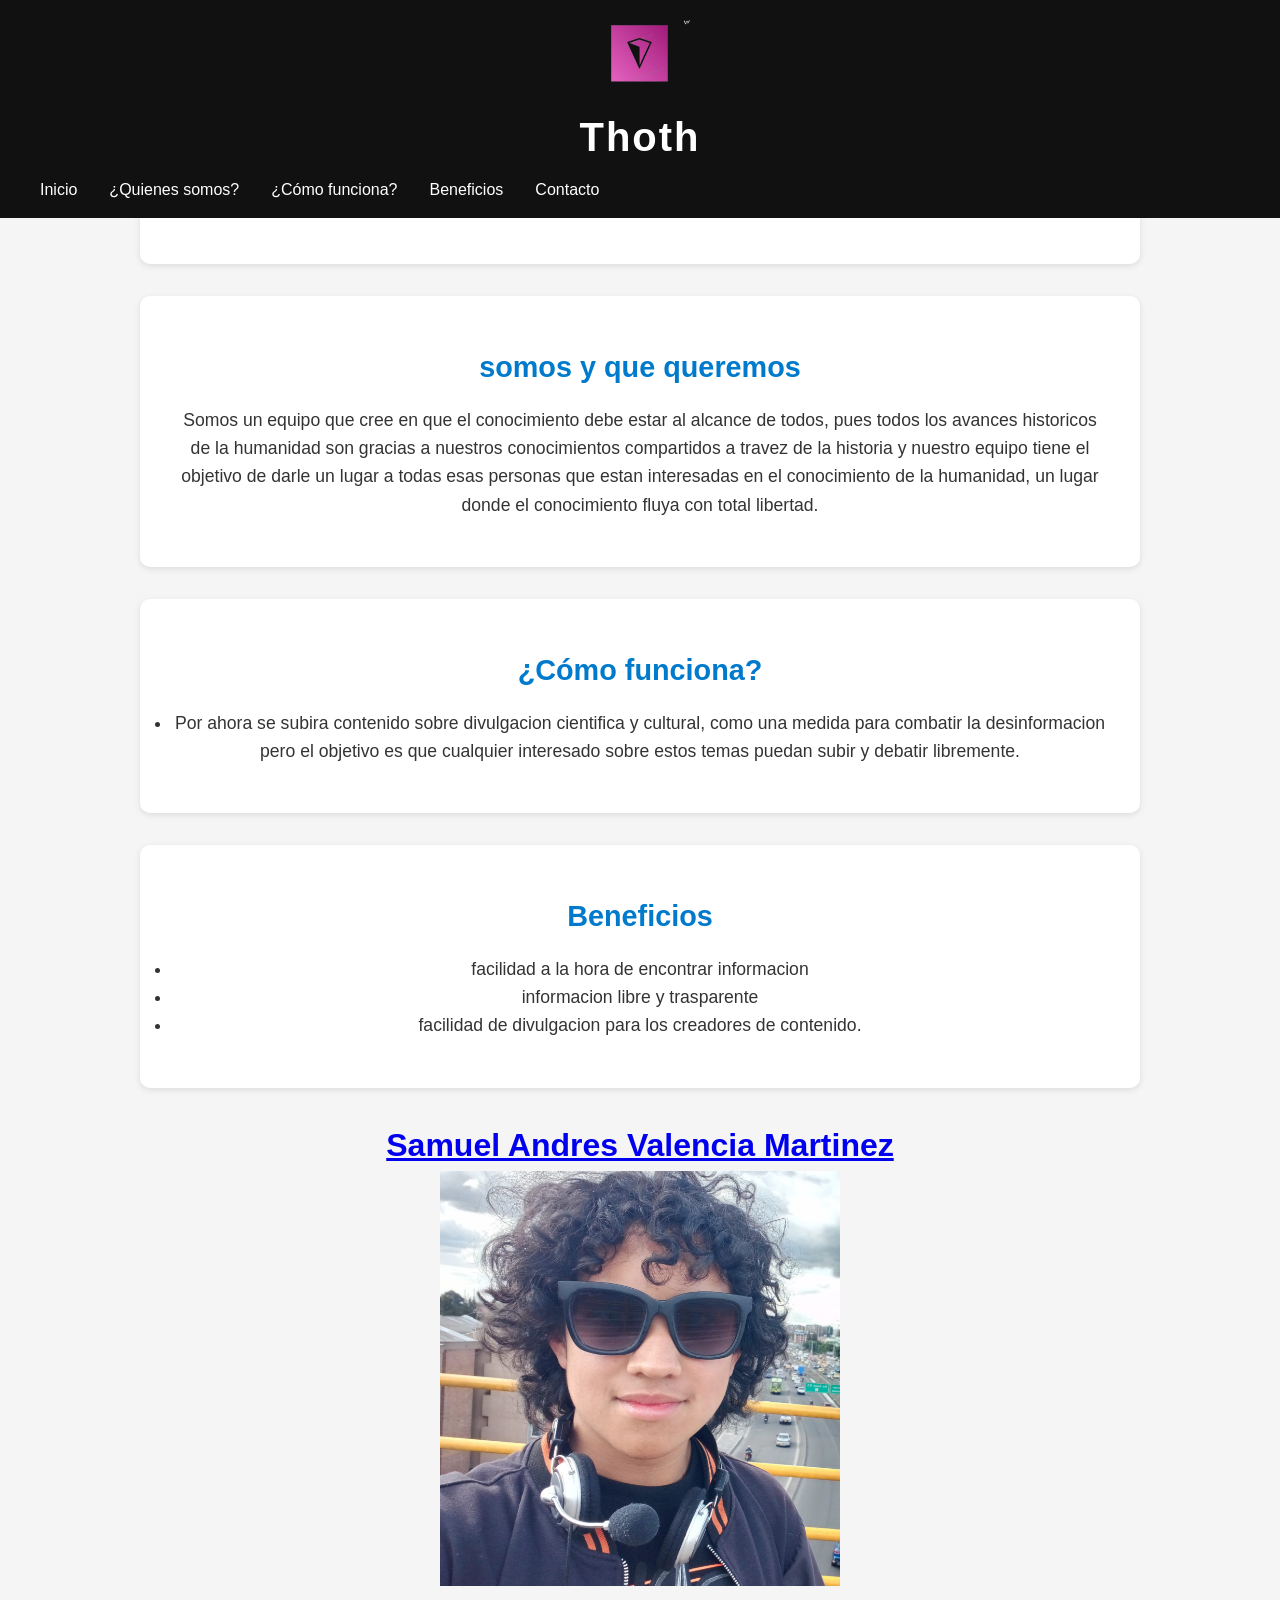
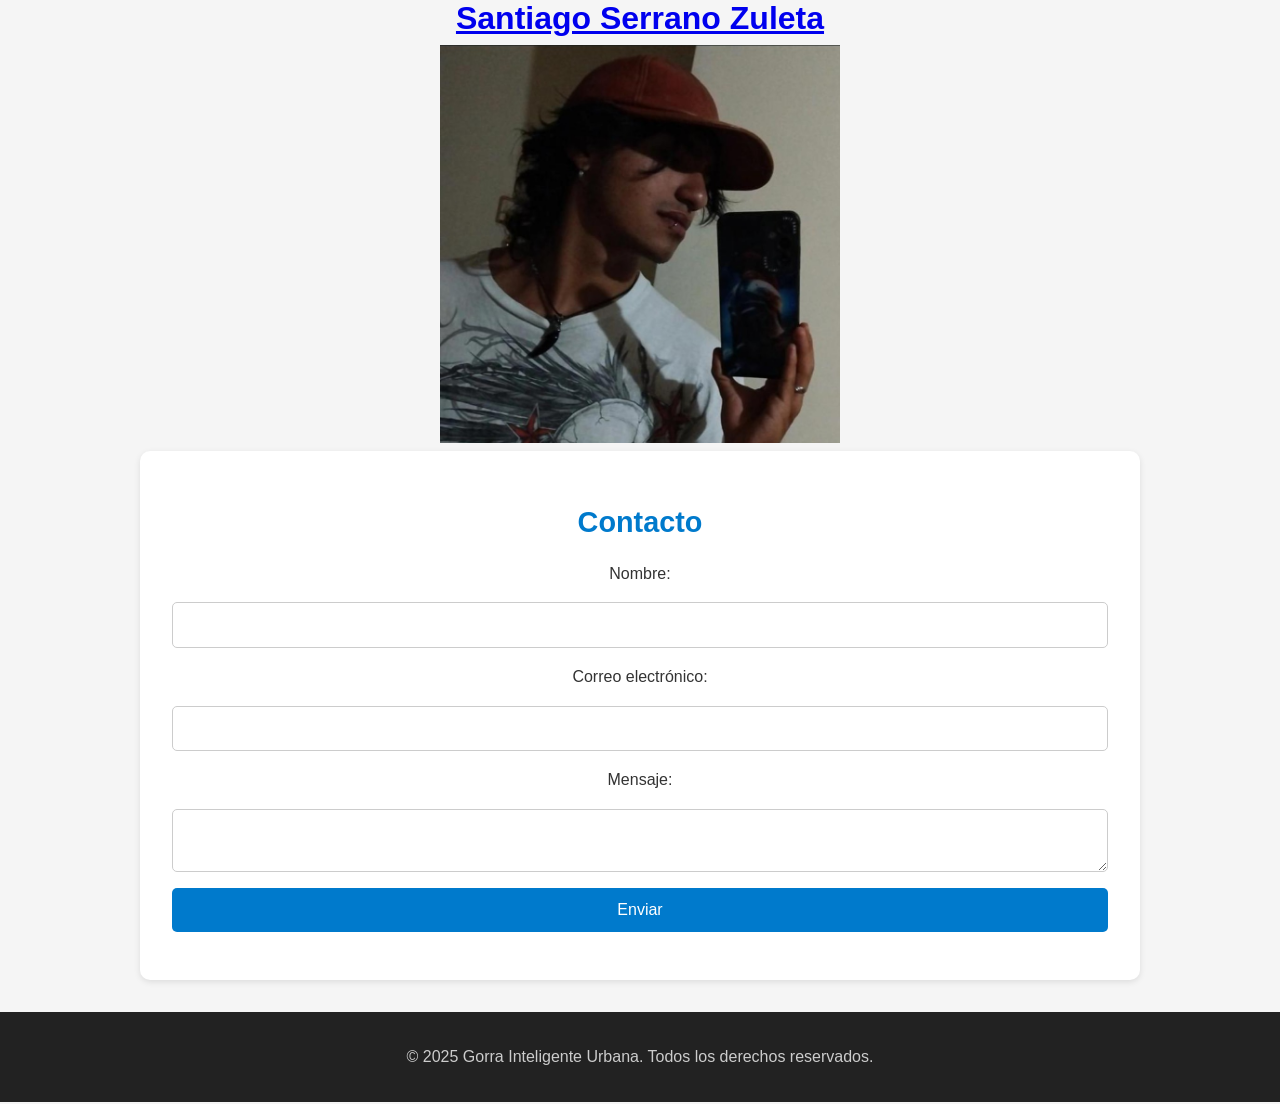
==== index.html @ f410d6a2 "Update and rename thoth.html to index.html" ====
<!DOCTYPE html>
<html lang="es">
<head>
  <meta charset="UTF-8">
  <meta name="viewport" content="width=device-width, initial-scale=1.0">
  <title>proyecto Thoth</title>
  <link rel="stylesheet" href="style.css">
</head>
<body>

  <header>
    <a href="secreto.png"> <img src="logo.png" alt="logo chingon" style="width: 100%; max-width: 100px;"></a>
    <h1>Thoth</h1>
    <nav>
      <ul>
        <li><a href= thoth.html >Inicio</a></li>
        <li><a href="#que-es">¿Quienes somos?</a></li>
        <li><a href="#como-funciona">¿Cómo funciona?</a></li>
        <li><a href="#beneficios">Beneficios</a></li>
        <li><a href="#contacto">Contacto</a></li>
      </ul>
    </nav>
  </header>

  <p></p>

  <section id="inicio">
    <h2>Tecnología que guía. Libertad que inspira y informacion que nos salvara.</h2>
  </section>

  <section id="que-es">
    <h2> somos y que queremos </h2>
    <p>Somos un equipo que cree en que el conocimiento debe estar al alcance de todos, pues todos los avances historicos de la humanidad son gracias a nuestros conocimientos compartidos a travez de la historia y nuestro equipo tiene el objetivo de darle un lugar a todas esas personas que estan interesadas en el conocimiento de la humanidad, un lugar donde el conocimiento fluya con total libertad. </p>
  </section>

  <section id="como-funciona">
    <h2>¿Cómo funciona?</h2>
    <ul>
      <li>Por ahora se subira contenido sobre divulgacion cientifica y cultural, como una medida para combatir la desinformacion pero el objetivo es que cualquier interesado sobre estos temas puedan subir y debatir libremente.</li>
      
    </ul>
  </section>

  <section id="beneficios">
    <h2>Beneficios</h2>
    <ul>
      <li>facilidad a la hora de encontrar informacion</li>
      <li>informacion libre y trasparente</li>
      <li>facilidad de divulgacion para los creadores de contenido.</li>
      
    </ul>
  </section>
  
  <a href="Samuel2.png"> <h1>Samuel Andres Valencia Martinez</h1></a>
  <img src="Samuel2.png" alt="logo chingon" style="width: 100%; max-width: 400px;">

  <a href="puto.png"> <h1>Santiago Serrano Zuleta</h1></a>
  <img src="puto.png" alt="puto png" style="width: 100%; max-width: 400px;">
  <section id="contacto">
    <h2>Contacto</h2>
    <form>
      <label for="nombre">Nombre:</label>
      <input type="text" id="nombre" name="nombre" required>

      <label for="correo">Correo electrónico:</label>
      <input type="email" id="correo" name="correo" required>

      <label for="mensaje">Mensaje:</label>
      <textarea id="mensaje" name="mensaje" required></textarea>

      <button type="submit">Enviar</button>
    </form>
  </section>

  <footer>
    <p>&copy; 2025 Gorra Inteligente Urbana. Todos los derechos reservados.</p>
  </footer>

</body>
</html>
---- style.css ----
* {
    margin: 0;
    padding: 0;
    box-sizing: border-box;
  }
  
  body {
    font-family: 'Segoe UI', sans-serif;
    line-height: 1.6;
    background-color: #f5f5f5;
    color: #333;
    padding-top: 60px;
    text-align: center;
  }
  
  header {
    background-color: #111;
    color: #fff;
    padding: 1rem 2rem;
    position: fixed;
    top: 0;
    width: 100%;
    z-index: 1000;
    text-align: center;
  }
  
  header h1 {
    margin: 0;
    font-size: 2.5em;
    letter-spacing: 2px;

  }
  
  nav ul {
    list-style: none;
    display: flex;
    flex-wrap: wrap;
    gap: 1rem;
    margin-top: 0.5rem;
  }
  
  nav a {
    color: #fff;
    text-decoration: none;
    padding: 0.5rem;
    transition: background 0.3s;
  }
  
  nav a:hover {
    background-color: #444;
    border-radius: 4px;
  }
  
  /* Secciones */
  section {
    padding: 3rem 2rem;
    max-width: 1000px;
    margin: auto;
    background-color: #fff;
    margin-bottom: 2rem;
    border-radius: 10px;
    box-shadow: 0 2px 6px rgba(0,0,0,0.1);
  }
  
  section h2 {
    font-size: 1.8rem;
    margin-bottom: 1rem;
    color: #007acc;
  }
  
  section p, section li {
    font-size: 1.1rem;
  }
  
  /* Formulario */
  form {
    display: flex;
    flex-direction: column;
    gap: 1rem;
  }
  
  input, textarea, button {
    padding: 0.8rem;
    border: 1px solid #ccc;
    border-radius: 5px;
    font-size: 1rem;
  }
  
  button {
    background-color: #007acc;
    color: #fff;
    border: none;
    cursor: pointer;
  }
  
  button:hover {
    background-color: #005f99;
  }
  
  /* Footer */
  footer {
    text-align: center;
    padding: 2rem;
    background-color: #222;
    color: #ccc;
  }
  
  /* Responsivo */
  @media (max-width: 768px) {
    nav ul {
      flex-direction: column;
    }
  
    section {
      padding: 2rem 1rem;
    }
  }
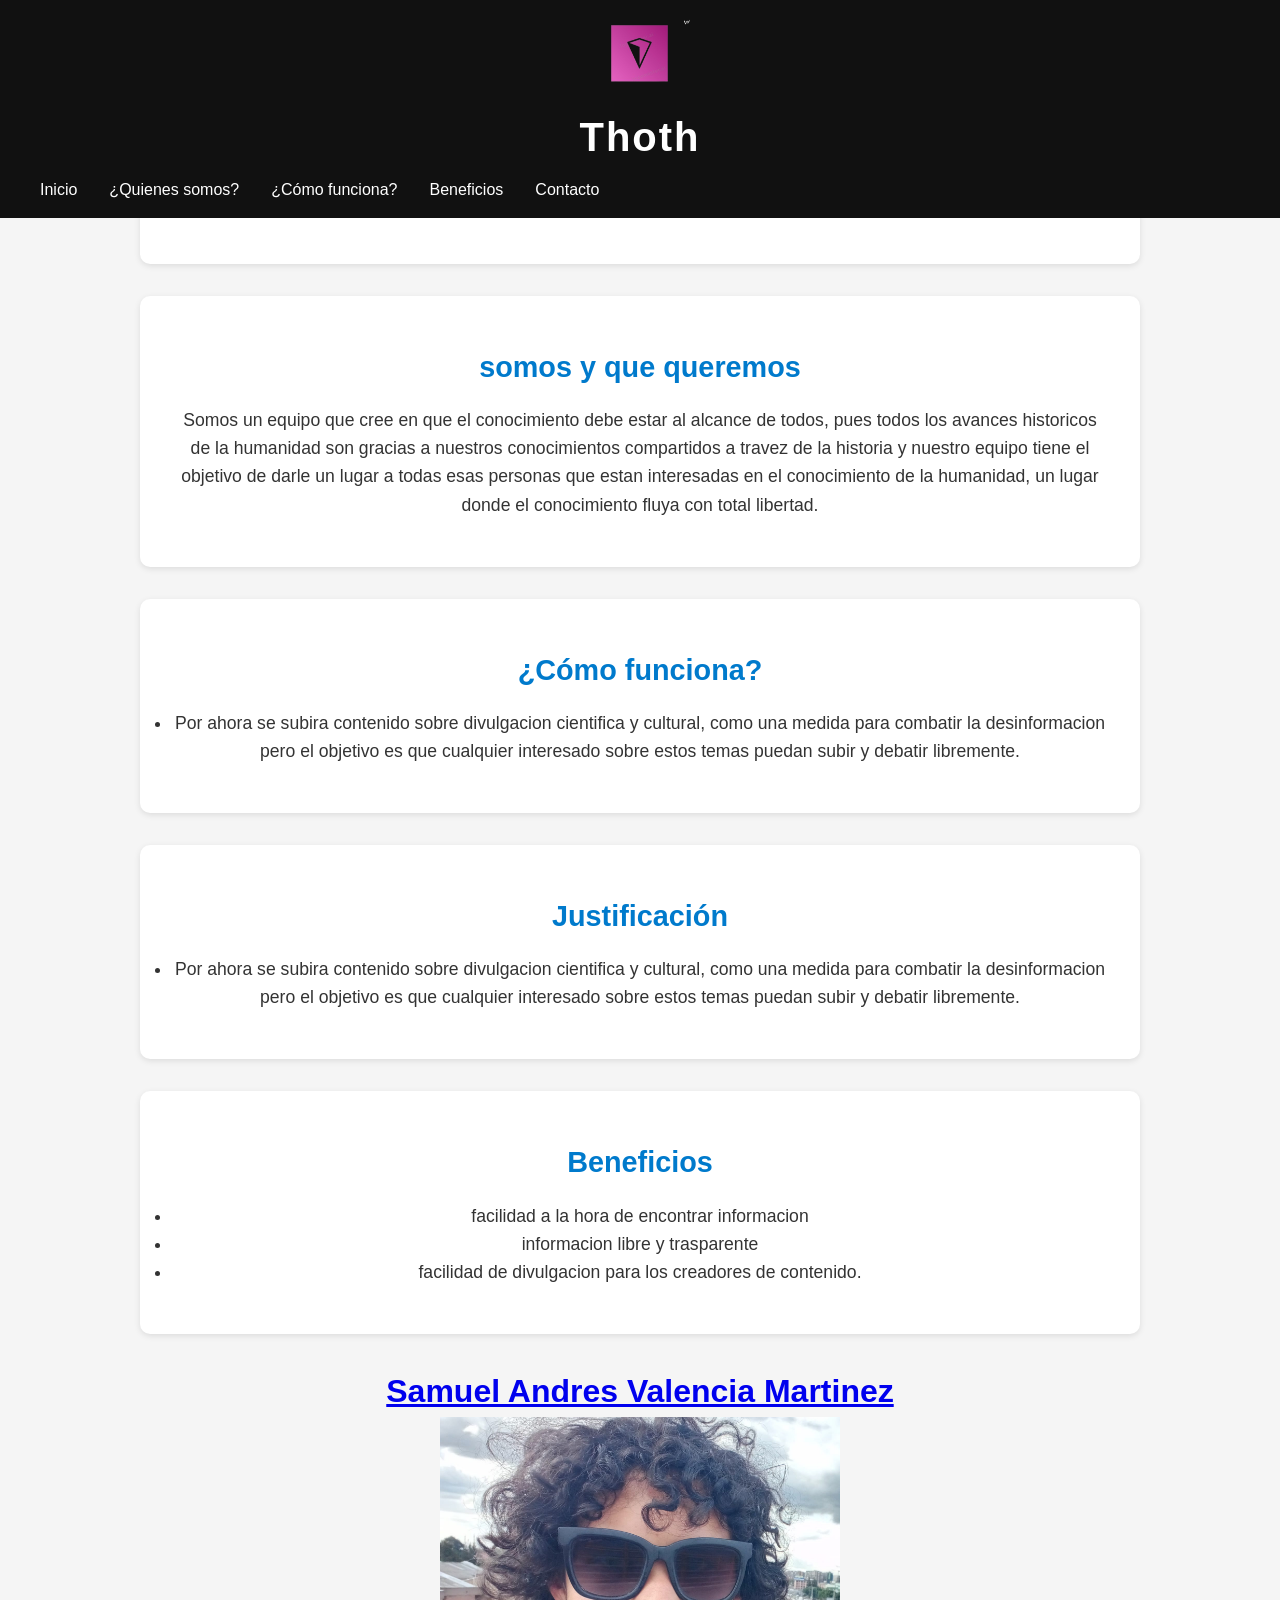
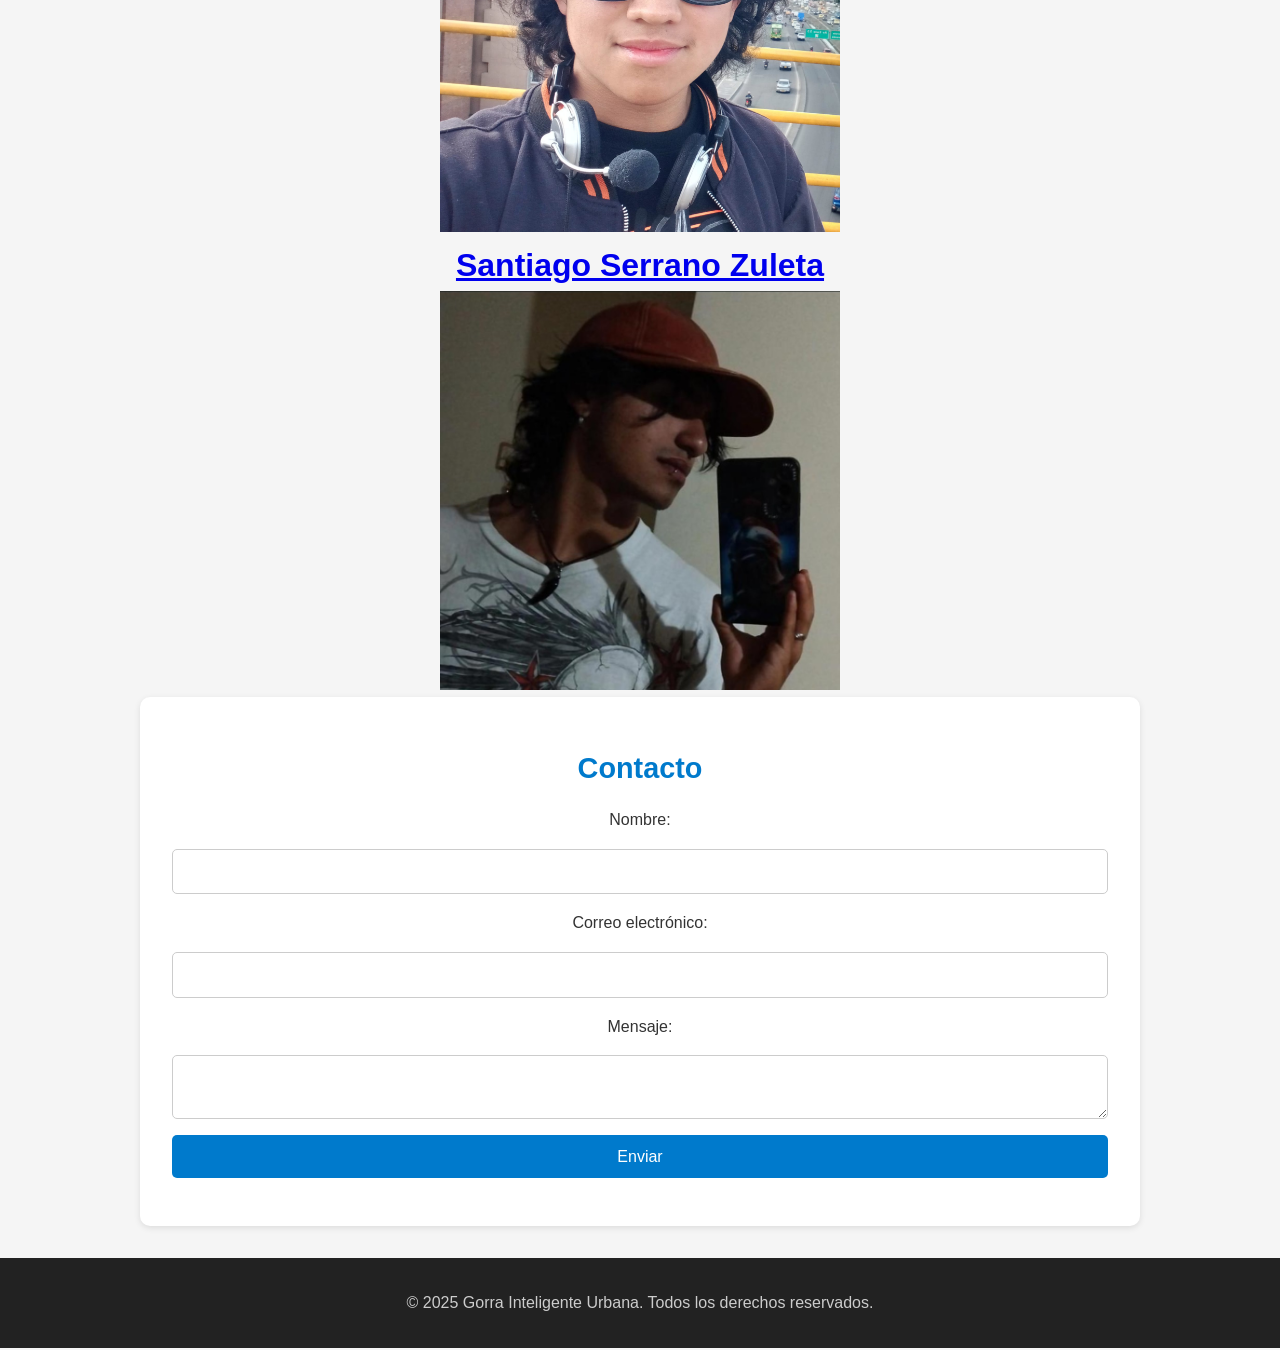
==== commit 4f642584: "Add files via upload" ====
--- a/index.html
+++ b/index.html
@@ -5,6 +5,125 @@
   <meta name="viewport" content="width=device-width, initial-scale=1.0">
   <title>proyecto Thoth</title>
   <link rel="stylesheet" href="style.css">
+  <style>
+    * {
+    margin: 0;
+    padding: 0;
+    box-sizing: border-box;
+  }
+  
+  body {
+    font-family: 'Segoe UI', sans-serif;
+    line-height: 1.6;
+    background-color: #f5f5f5;
+    color: #333;
+    padding-top: 60px;
+    text-align: center;
+  }
+  
+  header {
+    background-color: #111;
+    color: #fff;
+    padding: 1rem 2rem;
+    position: fixed;
+    top: 0;
+    width: 100%;
+    z-index: 1000;
+    text-align: center;
+  }
+  
+  header h1 {
+    margin: 0;
+    font-size: 2.5em;
+    letter-spacing: 2px;
+
+  }
+  
+  nav ul {
+    list-style: none;
+    display: flex;
+    flex-wrap: wrap;
+    gap: 1rem;
+    margin-top: 0.5rem;
+  }
+  
+  nav a {
+    color: #fff;
+    text-decoration: none;
+    padding: 0.5rem;
+    transition: background 0.3s;
+  }
+  
+  nav a:hover {
+    background-color: #444;
+    border-radius: 4px;
+  }
+  
+  /* Secciones */
+  section {
+    padding: 3rem 2rem;
+    max-width: 1000px;
+    margin: auto;
+    background-color: #fff;
+    margin-bottom: 2rem;
+    border-radius: 10px;
+    box-shadow: 0 2px 6px rgba(0,0,0,0.1);
+  }
+  
+  section h2 {
+    font-size: 1.8rem;
+    margin-bottom: 1rem;
+    color: #007acc;
+  }
+  
+  section p, section li {
+    font-size: 1.1rem;
+  }
+  
+  /* Formulario */
+  form {
+    display: flex;
+    flex-direction: column;
+    gap: 1rem;
+  }
+  
+  input, textarea, button {
+    padding: 0.8rem;
+    border: 1px solid #ccc;
+    border-radius: 5px;
+    font-size: 1rem;
+  }
+  
+  button {
+    background-color: #007acc;
+    color: #fff;
+    border: none;
+    cursor: pointer;
+  }
+  
+  button:hover {
+    background-color: #005f99;
+  }
+  
+  /* Footer */
+  footer {
+    text-align: center;
+    padding: 2rem;
+    background-color: #222;
+    color: #ccc;
+  }
+  
+  /* Responsivo */
+  @media (max-width: 768px) {
+    nav ul {
+      flex-direction: column;
+    }
+  
+    section {
+      padding: 2rem 1rem;
+    }
+  }
+  </style>
 </head>
 <body>
 
@@ -40,6 +159,13 @@
       
     </ul>
   </section>
+  <section id="como-funciona">
+    <h2>Justificación</h2>
+    <ul>
+      <li>Por ahora se subira contenido sobre divulgacion cientifica y cultural, como una medida para combatir la desinformacion pero el objetivo es que cualquier interesado sobre estos temas puedan subir y debatir libremente.</li>
+      
+    </ul>
+  </section>
 
   <section id="beneficios">
     <h2>Beneficios</h2>
@@ -77,4 +203,4 @@
   </footer>
 
 </body>
-</html>
+</html>
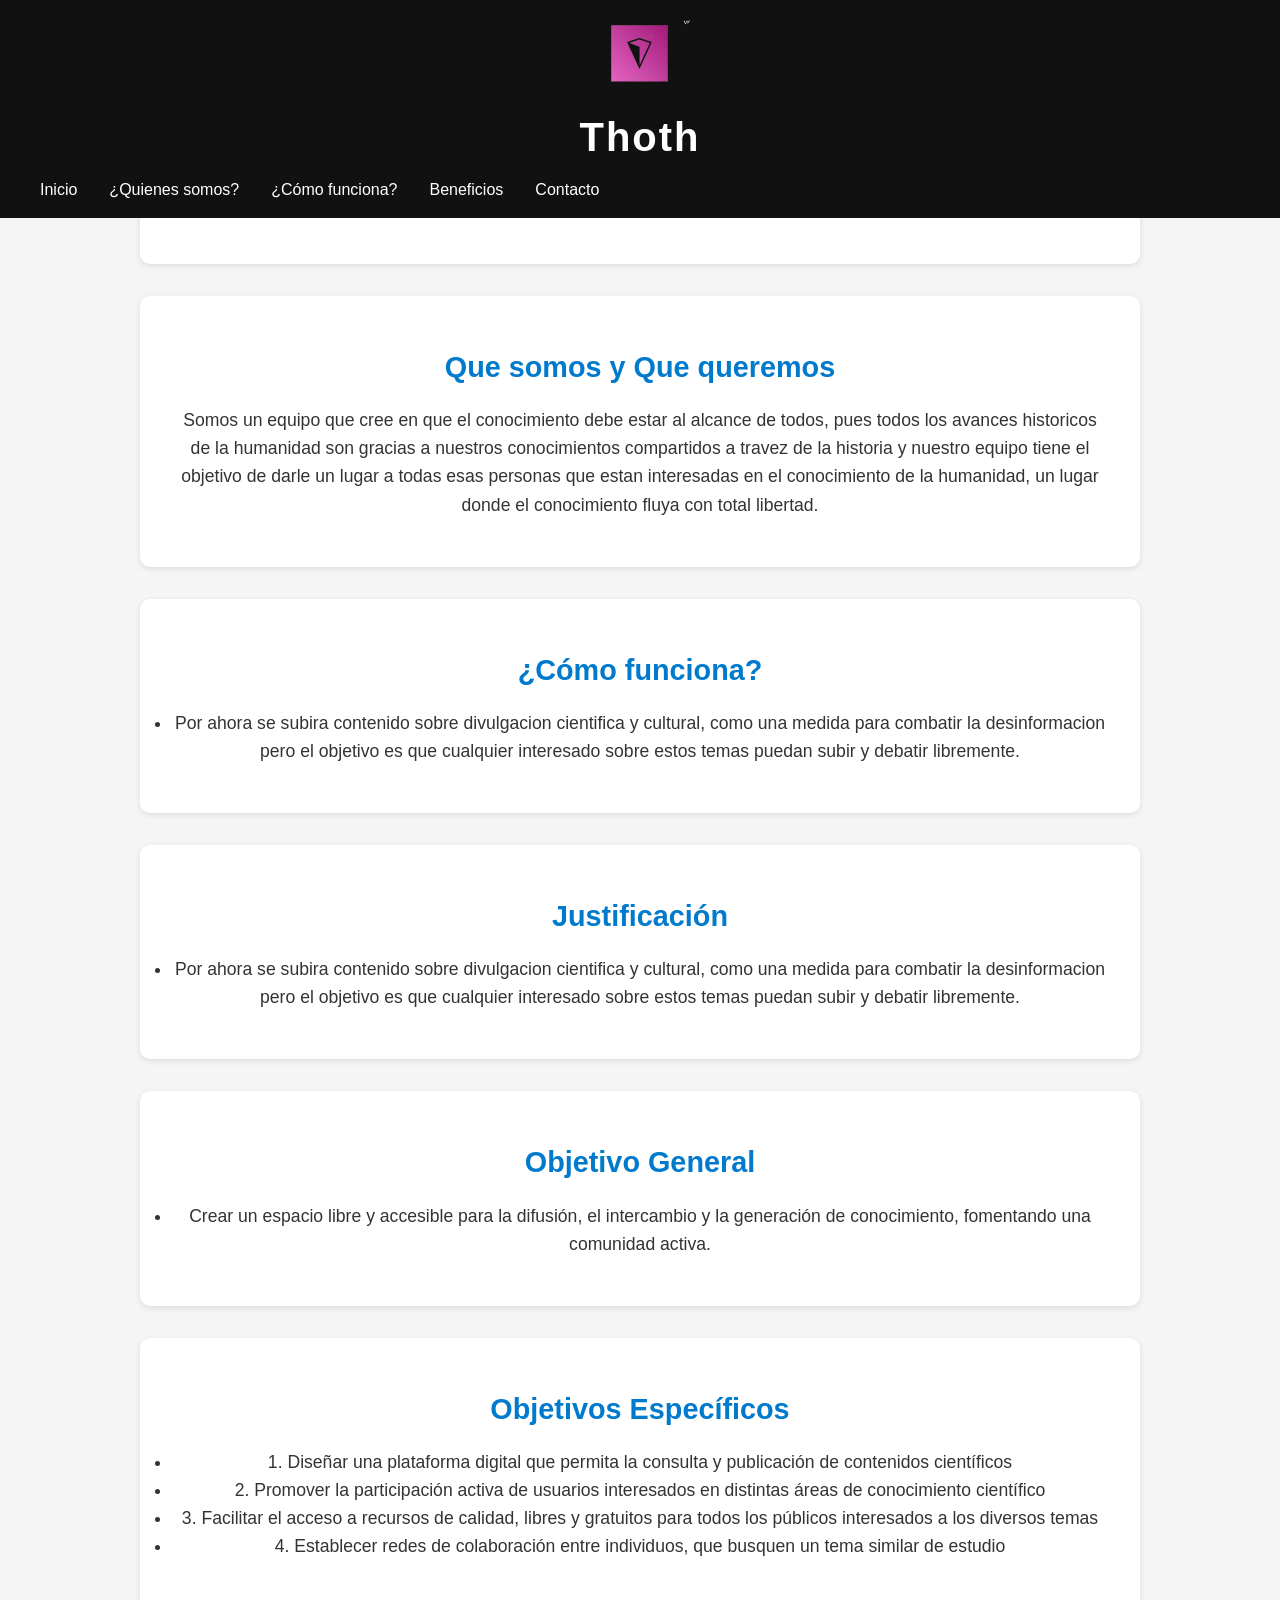
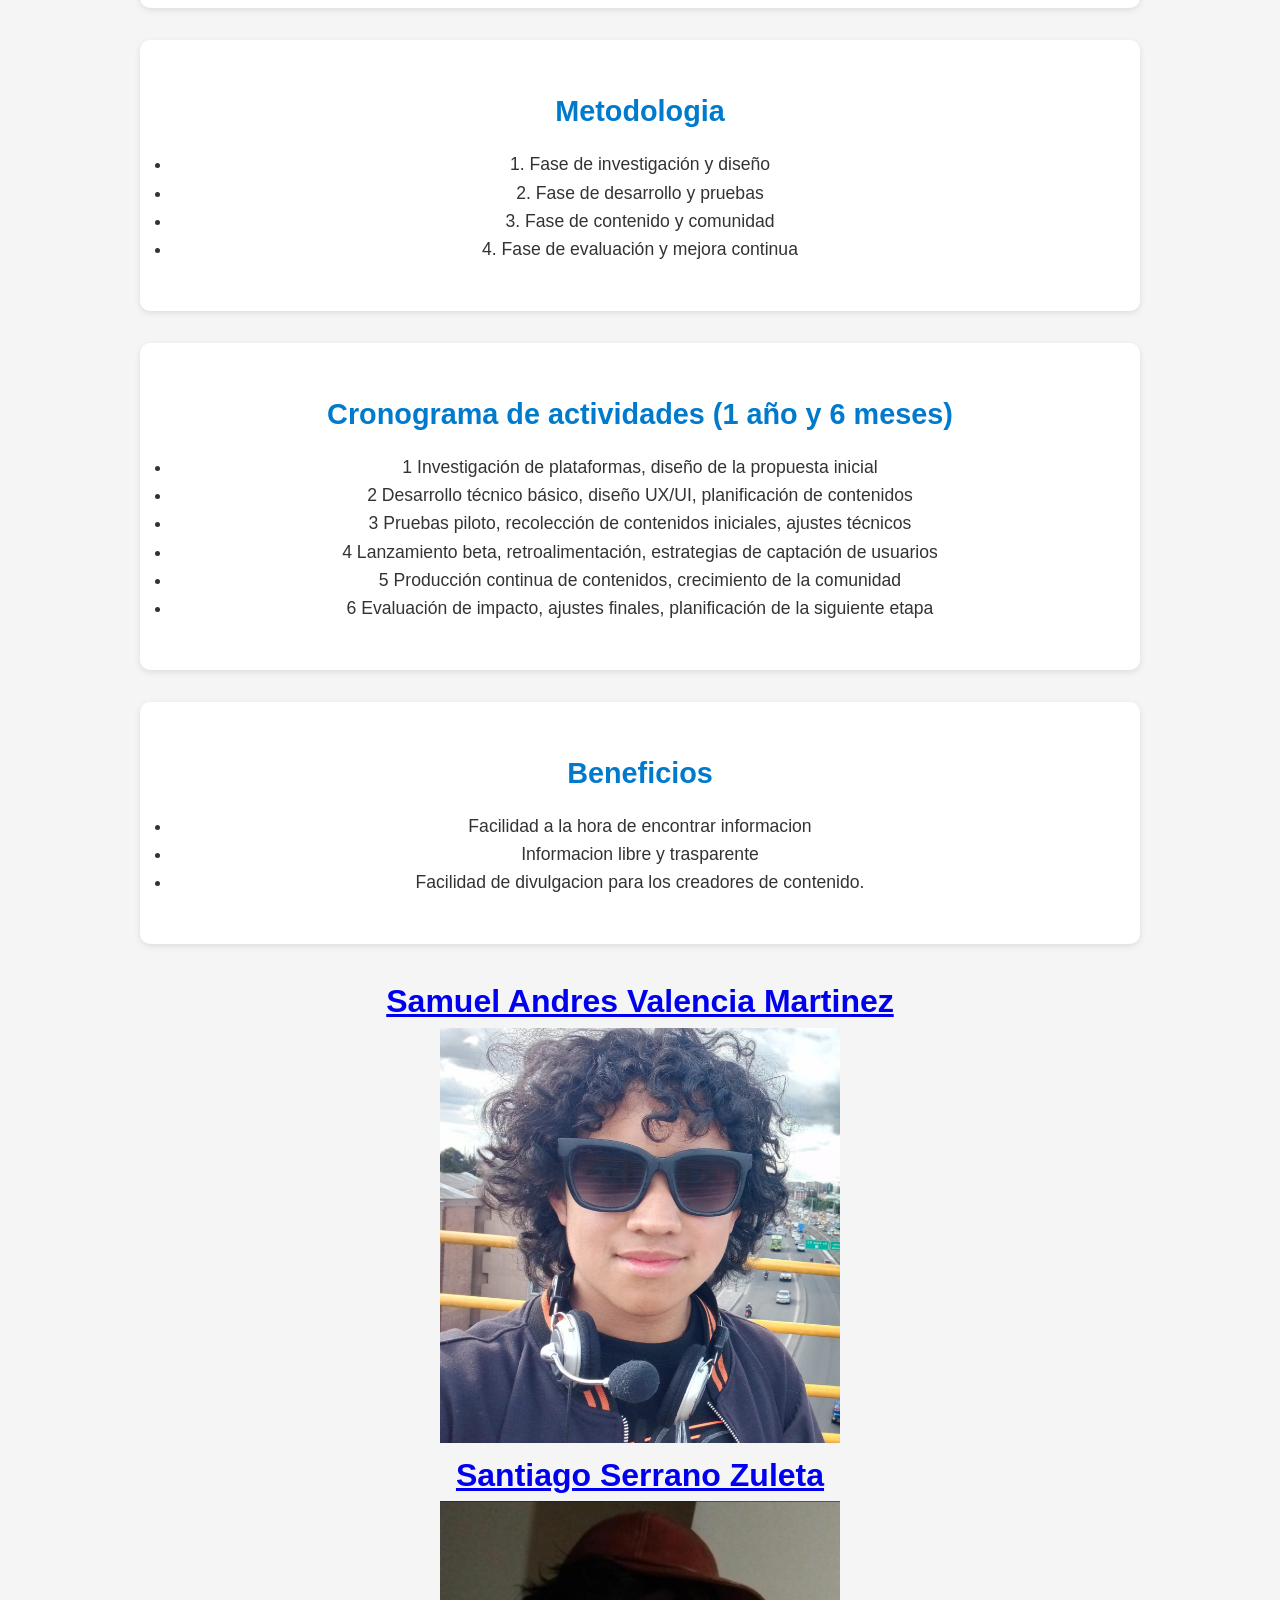
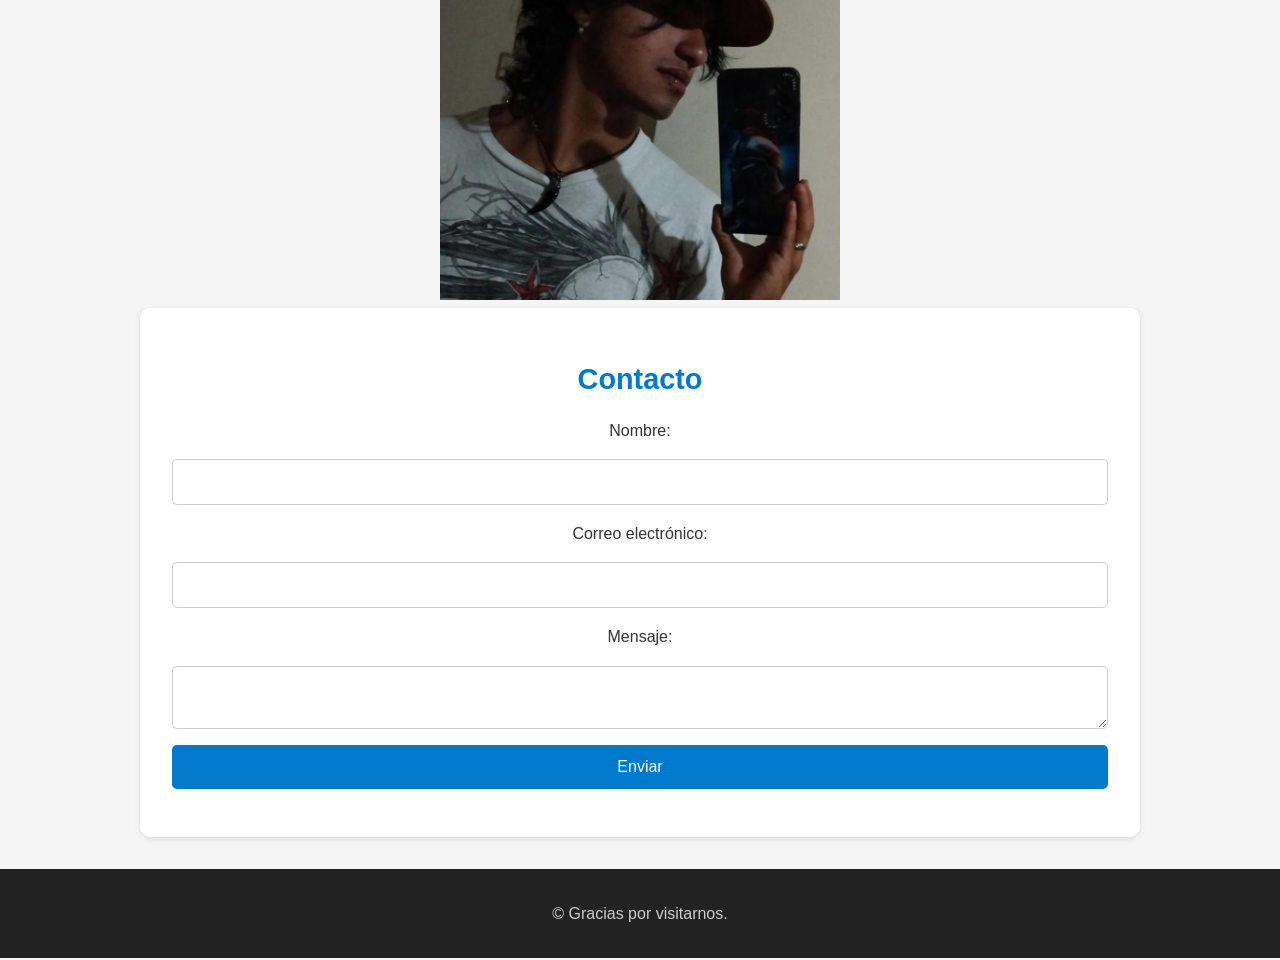
==== commit 7e571f91: "Add files via upload" ====
--- a/index.html
+++ b/index.html
@@ -143,36 +143,80 @@
 
   <p></p>
 
-  <section id="inicio">
-    <h2>Tecnología que guía. Libertad que inspira y informacion que nos salvara.</h2>
-  </section>
-
-  <section id="que-es">
-    <h2> somos y que queremos </h2>
-    <p>Somos un equipo que cree en que el conocimiento debe estar al alcance de todos, pues todos los avances historicos de la humanidad son gracias a nuestros conocimientos compartidos a travez de la historia y nuestro equipo tiene el objetivo de darle un lugar a todas esas personas que estan interesadas en el conocimiento de la humanidad, un lugar donde el conocimiento fluya con total libertad. </p>
-  </section>
-
-  <section id="como-funciona">
+  <section id="Inicio">
+    <h2>Tecnología que guía, libertad que inspira e informacion que nos salvara.</h2>
+  </section>
+
+  <section id="Que-es?">
+    <h2>  Que somos y Que queremos </h2>
+    <p> Somos un equipo que cree en que el conocimiento debe estar al alcance de todos, pues todos los avances historicos de la humanidad son gracias a nuestros conocimientos compartidos a travez de la historia y nuestro equipo tiene el objetivo de darle un lugar a todas esas personas que estan interesadas en el conocimiento de la humanidad, un lugar donde el conocimiento fluya con total libertad. </p>
+  </section>
+  
+  <section id="Como-funciona">
     <h2>¿Cómo funciona?</h2>
     <ul>
       <li>Por ahora se subira contenido sobre divulgacion cientifica y cultural, como una medida para combatir la desinformacion pero el objetivo es que cualquier interesado sobre estos temas puedan subir y debatir libremente.</li>
       
     </ul>
   </section>
-  <section id="como-funciona">
+  <section id="Información">
     <h2>Justificación</h2>
     <ul>
       <li>Por ahora se subira contenido sobre divulgacion cientifica y cultural, como una medida para combatir la desinformacion pero el objetivo es que cualquier interesado sobre estos temas puedan subir y debatir libremente.</li>
       
     </ul>
   </section>
-
-  <section id="beneficios">
+  
+  <section id="Información">
+    <h2>Objetivo General</h2>
+    <ul>
+      <li>Crear un espacio libre y accesible para la difusión, el intercambio y la generación de conocimiento, fomentando una comunidad activa.</li>
+      
+    </ul>
+  </section>
+
+  <section id="Información">
+    <h2>Objetivos Específicos</h2>
+    <ul>
+      
+      <li>1. Diseñar una plataforma digital que permita la consulta y publicación de contenidos científicos</li>
+      <li>2. Promover la participación activa de usuarios interesados en distintas áreas de conocimiento científico</li>
+      <li>3. Facilitar el acceso a recursos de calidad, libres y gratuitos para todos los públicos interesados a los diversos temas</li>
+      <li>4. Establecer redes de colaboración entre individuos, que busquen un tema similar de estudio</li>
+      
+    </ul>
+  </section>
+  <section id="Información">
+    <h2>Metodologia</h2>
+    <ul>
+      <li>1. Fase de investigación y diseño</li>
+      <li>2. Fase de desarrollo y pruebas</li>
+      <li>3. Fase de contenido y comunidad</li>
+      <li>4. Fase de evaluación y mejora continua</li>
+
+    </ul>
+  </section>
+
+  <section id="Información">
+    <h2>Cronograma de actividades (1 año y 6 meses)</h2>
+    <ul>
+      
+      <li> 1   Investigación de plataformas, diseño de la propuesta inicial </li>               
+      <li> 2    Desarrollo técnico básico, diseño UX/UI, planificación de contenidos  </li>     
+      <li> 3    Pruebas piloto, recolección de contenidos iniciales, ajustes técnicos  </li>    
+      <li> 4    Lanzamiento beta, retroalimentación, estrategias de captación de usuarios  </li> 
+      <li> 5    Producción continua de contenidos, crecimiento de la comunidad  </li>           
+      <li> 6    Evaluación de impacto, ajustes finales, planificación de la siguiente etapa </li>
+      
+    </ul>
+  </section>
+
+  <section id="Beneficios">
     <h2>Beneficios</h2>
     <ul>
-      <li>facilidad a la hora de encontrar informacion</li>
-      <li>informacion libre y trasparente</li>
-      <li>facilidad de divulgacion para los creadores de contenido.</li>
+      <li>Facilidad a la hora de encontrar informacion</li>
+      <li>Informacion libre y trasparente</li>
+      <li>Facilidad de divulgacion para los creadores de contenido.</li>
       
     </ul>
   </section>
@@ -199,7 +243,7 @@
   </section>
 
   <footer>
-    <p>&copy; 2025 Gorra Inteligente Urbana. Todos los derechos reservados.</p>
+    <p>&copy; Gracias por visitarnos. </p>
   </footer>
 
 </body>
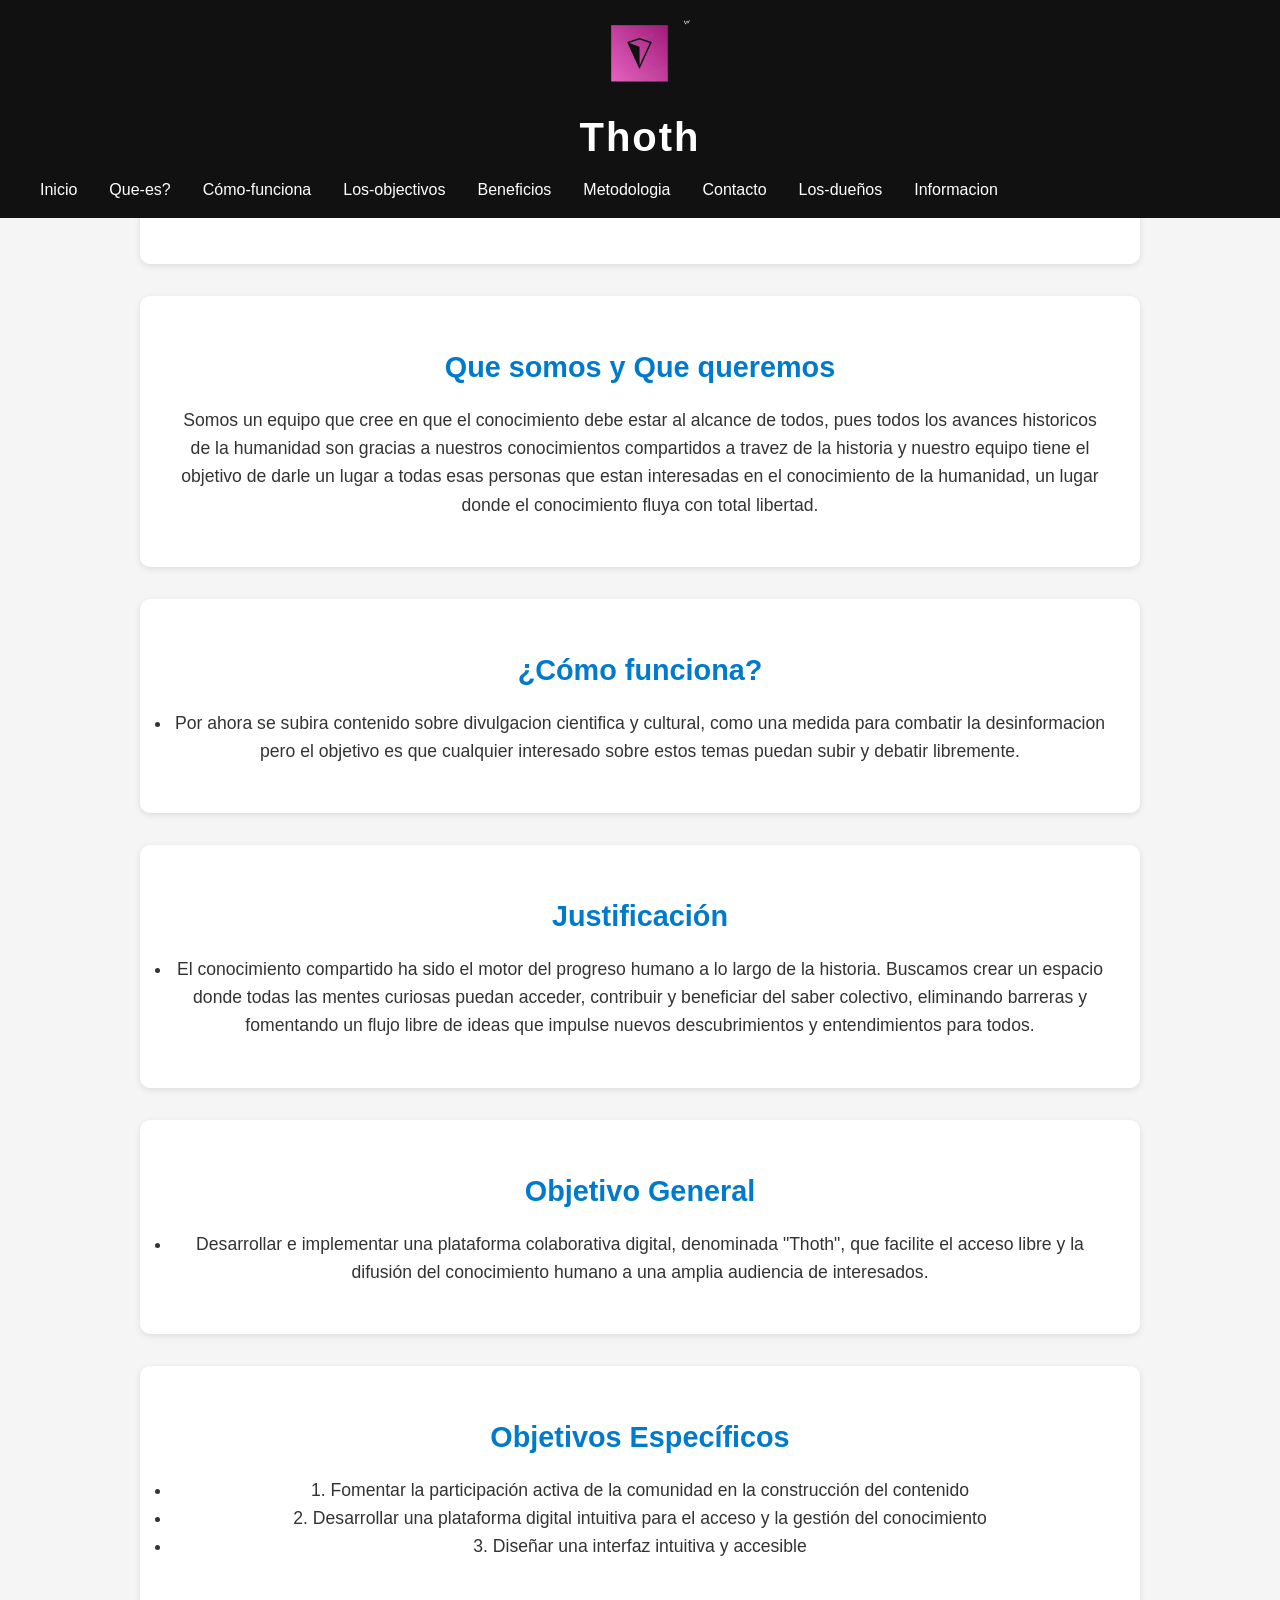
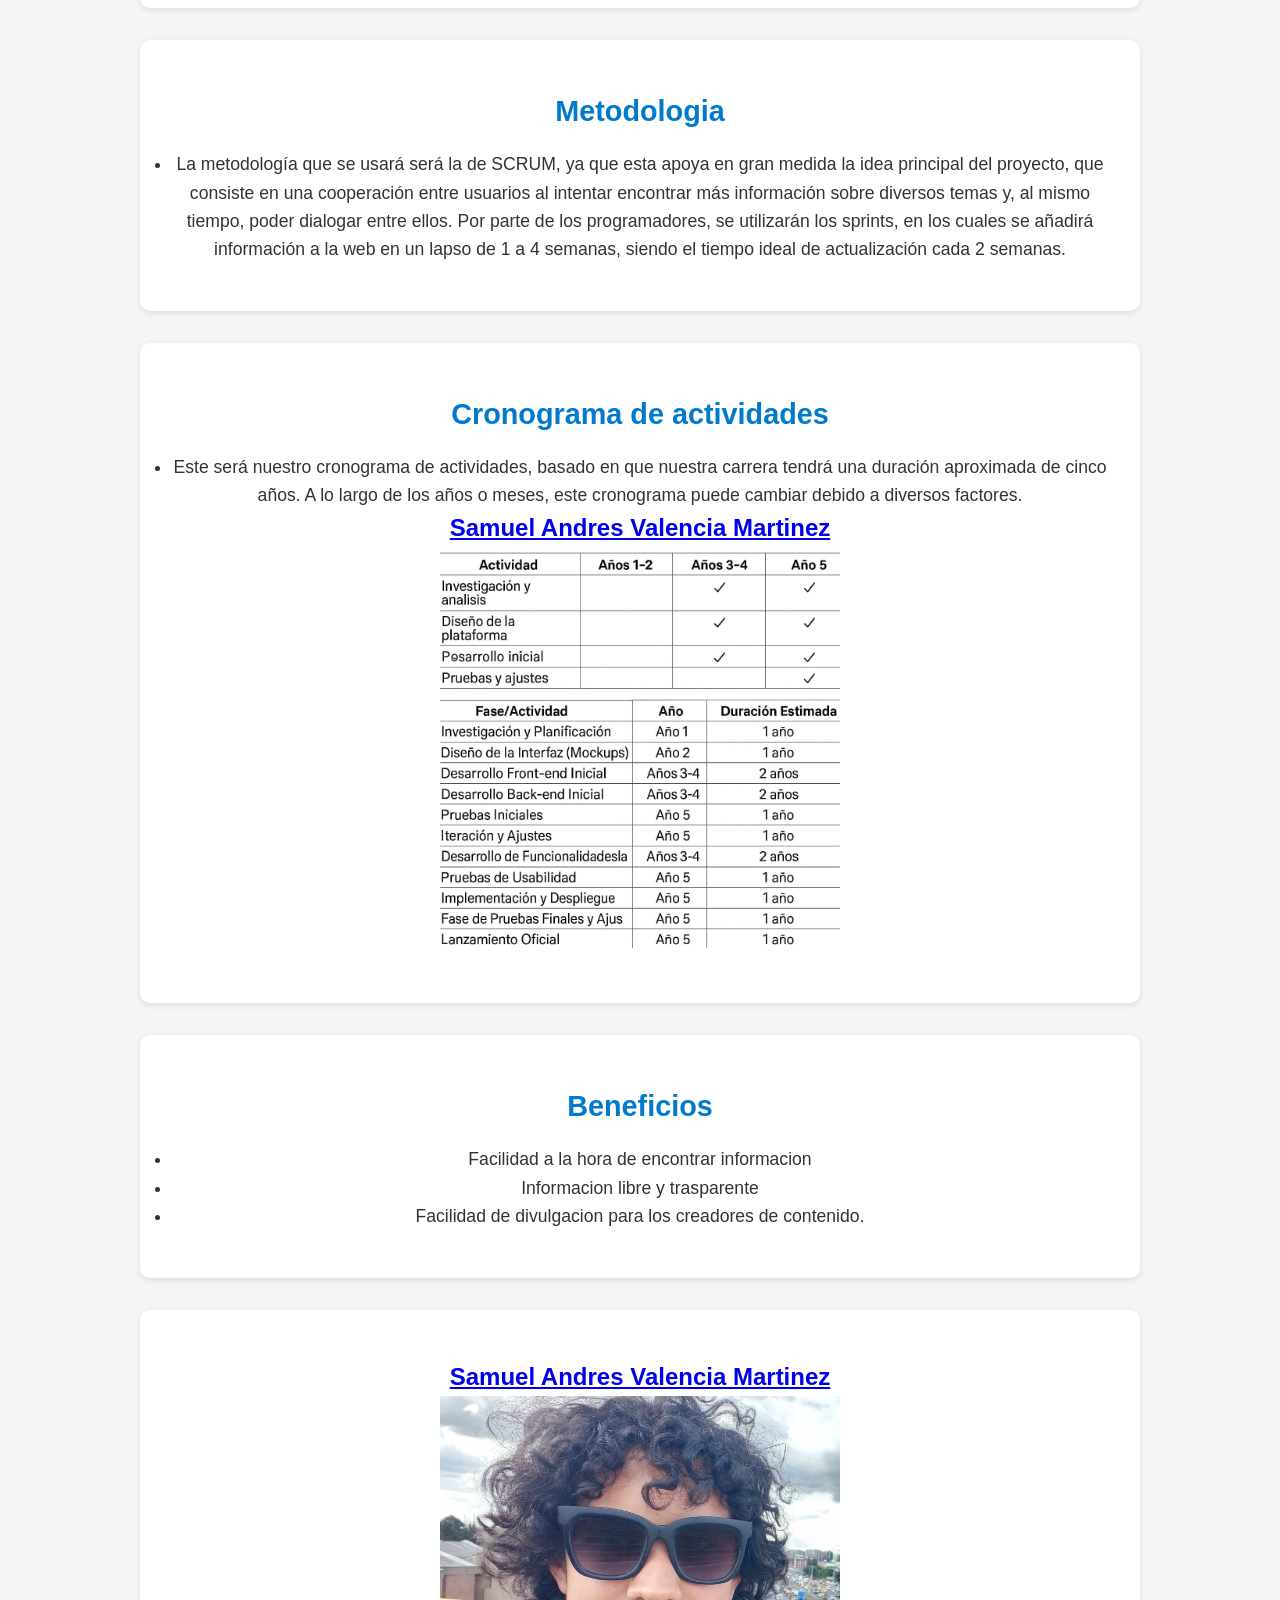
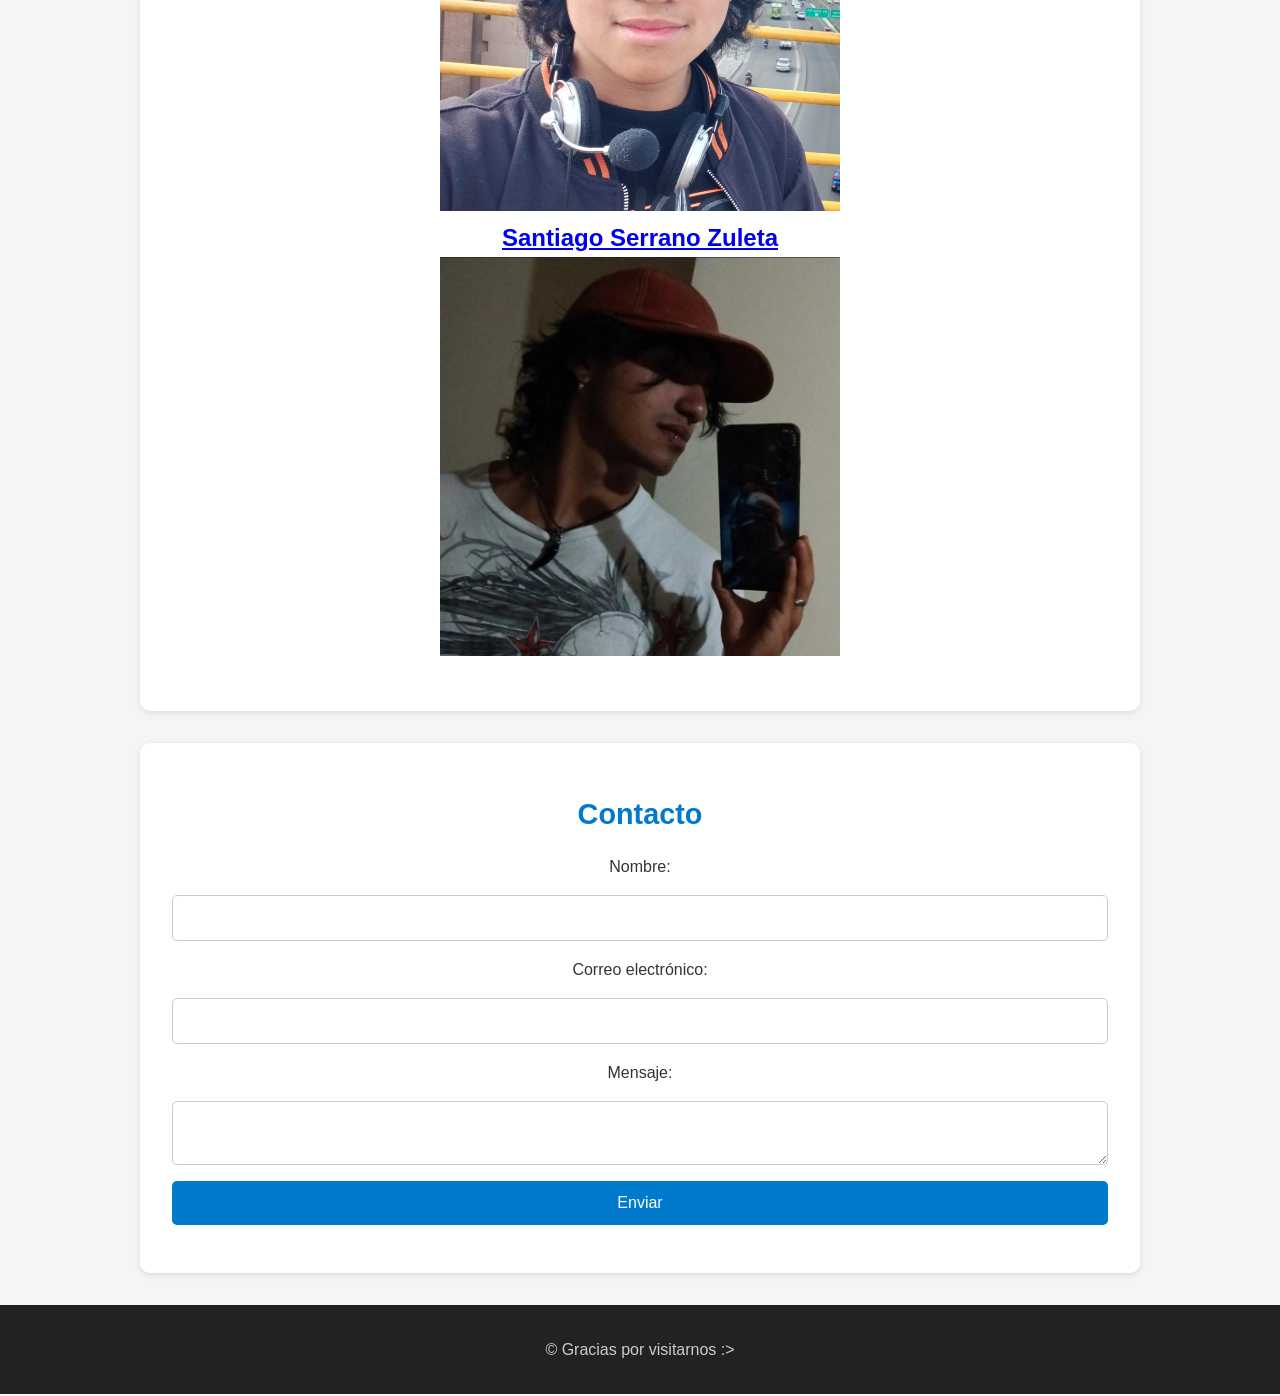
==== commit 5fbce26b: "Add files via upload" ====
--- a/index.html
+++ b/index.html
@@ -133,10 +133,14 @@
     <nav>
       <ul>
         <li><a href= thoth.html >Inicio</a></li>
-        <li><a href="#que-es">¿Quienes somos?</a></li>
-        <li><a href="#como-funciona">¿Cómo funciona?</a></li>
-        <li><a href="#beneficios">Beneficios</a></li>
-        <li><a href="#contacto">Contacto</a></li>
+        <li><a href="#Que-es?">Que-es?</a></li>
+        <li><a href="#Como-funciona">Cómo-funciona</a></li>
+        <li><a href="#Objectivos">Los-objectivos</a></li>
+        <li><a href="#Beneficios">Beneficios</a></li>
+        <li><a href="#Metodologia">Metodologia</a></li>
+        <li><a href="#Contacto">Contacto</a></li>
+        <li><a href="#Creadores">Los-dueños</a></li>
+        <li><a href="#Informacion">Informacion</a></li>
       </ul>
     </nav>
   </header>
@@ -159,57 +163,53 @@
       
     </ul>
   </section>
+
   <section id="Información">
     <h2>Justificación</h2>
     <ul>
-      <li>Por ahora se subira contenido sobre divulgacion cientifica y cultural, como una medida para combatir la desinformacion pero el objetivo es que cualquier interesado sobre estos temas puedan subir y debatir libremente.</li>
-      
-    </ul>
-  </section>
-  
+      <li>El conocimiento compartido ha sido el motor del progreso humano a lo largo de la historia. Buscamos crear un espacio donde todas las mentes curiosas puedan acceder, contribuir y beneficiar del saber colectivo, eliminando barreras y fomentando un flujo libre de ideas que impulse nuevos descubrimientos y entendimientos para todos.</li>
+      
+    </ul>
+  </section>
+  
+  <section id="Los-objectivos">
+    <h2>Objetivo General</h2>
+    <ul>
+      <li>Desarrollar e implementar una plataforma colaborativa digital,
+denominada "Thoth", que facilite el acceso libre y la difusión del conocimiento humano
+a una amplia audiencia de interesados.</li>
+
+    </ul>
+  </section>
+
+  <section id="Los-objectivos">
+    <h2>Objetivos Específicos</h2>
+    <ul>
+      
+     <li>1. Fomentar la participación activa de la comunidad en la construcción del contenido </li>
+     <li>2. Desarrollar una plataforma digital intuitiva para el acceso y la gestión del conocimiento</li>
+     <li>3. Diseñar una interfaz intuitiva y accesible</li>
+     
+    </ul>
+  </section>
+
+  <section id="Metodologia">
+    <h2>Metodologia</h2>
+    <ul>
+      <li>La metodología que se usará será la de SCRUM, ya que esta apoya en gran medida la idea principal del proyecto, que consiste en una cooperación entre usuarios al intentar encontrar más información sobre diversos temas y, al mismo tiempo, poder dialogar entre ellos. Por parte de los programadores, se utilizarán los sprints, en los cuales se añadirá información a la web en un lapso de 1 a 4 semanas, siendo el tiempo ideal de actualización cada 2 semanas.</li>
+
+    </ul>
+  </section>
+
   <section id="Información">
-    <h2>Objetivo General</h2>
-    <ul>
-      <li>Crear un espacio libre y accesible para la difusión, el intercambio y la generación de conocimiento, fomentando una comunidad activa.</li>
-      
-    </ul>
-  </section>
-
-  <section id="Información">
-    <h2>Objetivos Específicos</h2>
-    <ul>
-      
-      <li>1. Diseñar una plataforma digital que permita la consulta y publicación de contenidos científicos</li>
-      <li>2. Promover la participación activa de usuarios interesados en distintas áreas de conocimiento científico</li>
-      <li>3. Facilitar el acceso a recursos de calidad, libres y gratuitos para todos los públicos interesados a los diversos temas</li>
-      <li>4. Establecer redes de colaboración entre individuos, que busquen un tema similar de estudio</li>
-      
-    </ul>
-  </section>
-  <section id="Información">
-    <h2>Metodologia</h2>
-    <ul>
-      <li>1. Fase de investigación y diseño</li>
-      <li>2. Fase de desarrollo y pruebas</li>
-      <li>3. Fase de contenido y comunidad</li>
-      <li>4. Fase de evaluación y mejora continua</li>
-
-    </ul>
-  </section>
-
-  <section id="Información">
-    <h2>Cronograma de actividades (1 año y 6 meses)</h2>
-    <ul>
-      
-      <li> 1   Investigación de plataformas, diseño de la propuesta inicial </li>               
-      <li> 2    Desarrollo técnico básico, diseño UX/UI, planificación de contenidos  </li>     
-      <li> 3    Pruebas piloto, recolección de contenidos iniciales, ajustes técnicos  </li>    
-      <li> 4    Lanzamiento beta, retroalimentación, estrategias de captación de usuarios  </li> 
-      <li> 5    Producción continua de contenidos, crecimiento de la comunidad  </li>           
-      <li> 6    Evaluación de impacto, ajustes finales, planificación de la siguiente etapa </li>
-      
-    </ul>
-  </section>
+    <h2>Cronograma de actividades </h2>
+    <ul>
+         <li>Este será nuestro cronograma de actividades, basado en que nuestra carrera tendrá una duración aproximada de cinco años. A lo largo de los años o meses, este cronograma puede cambiar debido a diversos factores.</li>
+    </ul>
+      <a href="Cronograma-de-activivades.png"> <h1>Samuel Andres Valencia Martinez</h1></a>
+  <img src="Cronograma-de-activivades.png" alt="logo chingon" style="width: 100%; max-width: 400px;">
+  
+</section>
 
   <section id="Beneficios">
     <h2>Beneficios</h2>
@@ -221,12 +221,17 @@
     </ul>
   </section>
   
+  <section id="Los-dueños">
+
   <a href="Samuel2.png"> <h1>Samuel Andres Valencia Martinez</h1></a>
   <img src="Samuel2.png" alt="logo chingon" style="width: 100%; max-width: 400px;">
 
   <a href="puto.png"> <h1>Santiago Serrano Zuleta</h1></a>
   <img src="puto.png" alt="puto png" style="width: 100%; max-width: 400px;">
-  <section id="contacto">
+  
+    </section>
+
+  <section id="Contacto">
     <h2>Contacto</h2>
     <form>
       <label for="nombre">Nombre:</label>
@@ -243,7 +248,7 @@
   </section>
 
   <footer>
-    <p>&copy; Gracias por visitarnos. </p>
+    <p>&copy; Gracias por visitarnos :>   </p>
   </footer>
 
 </body>
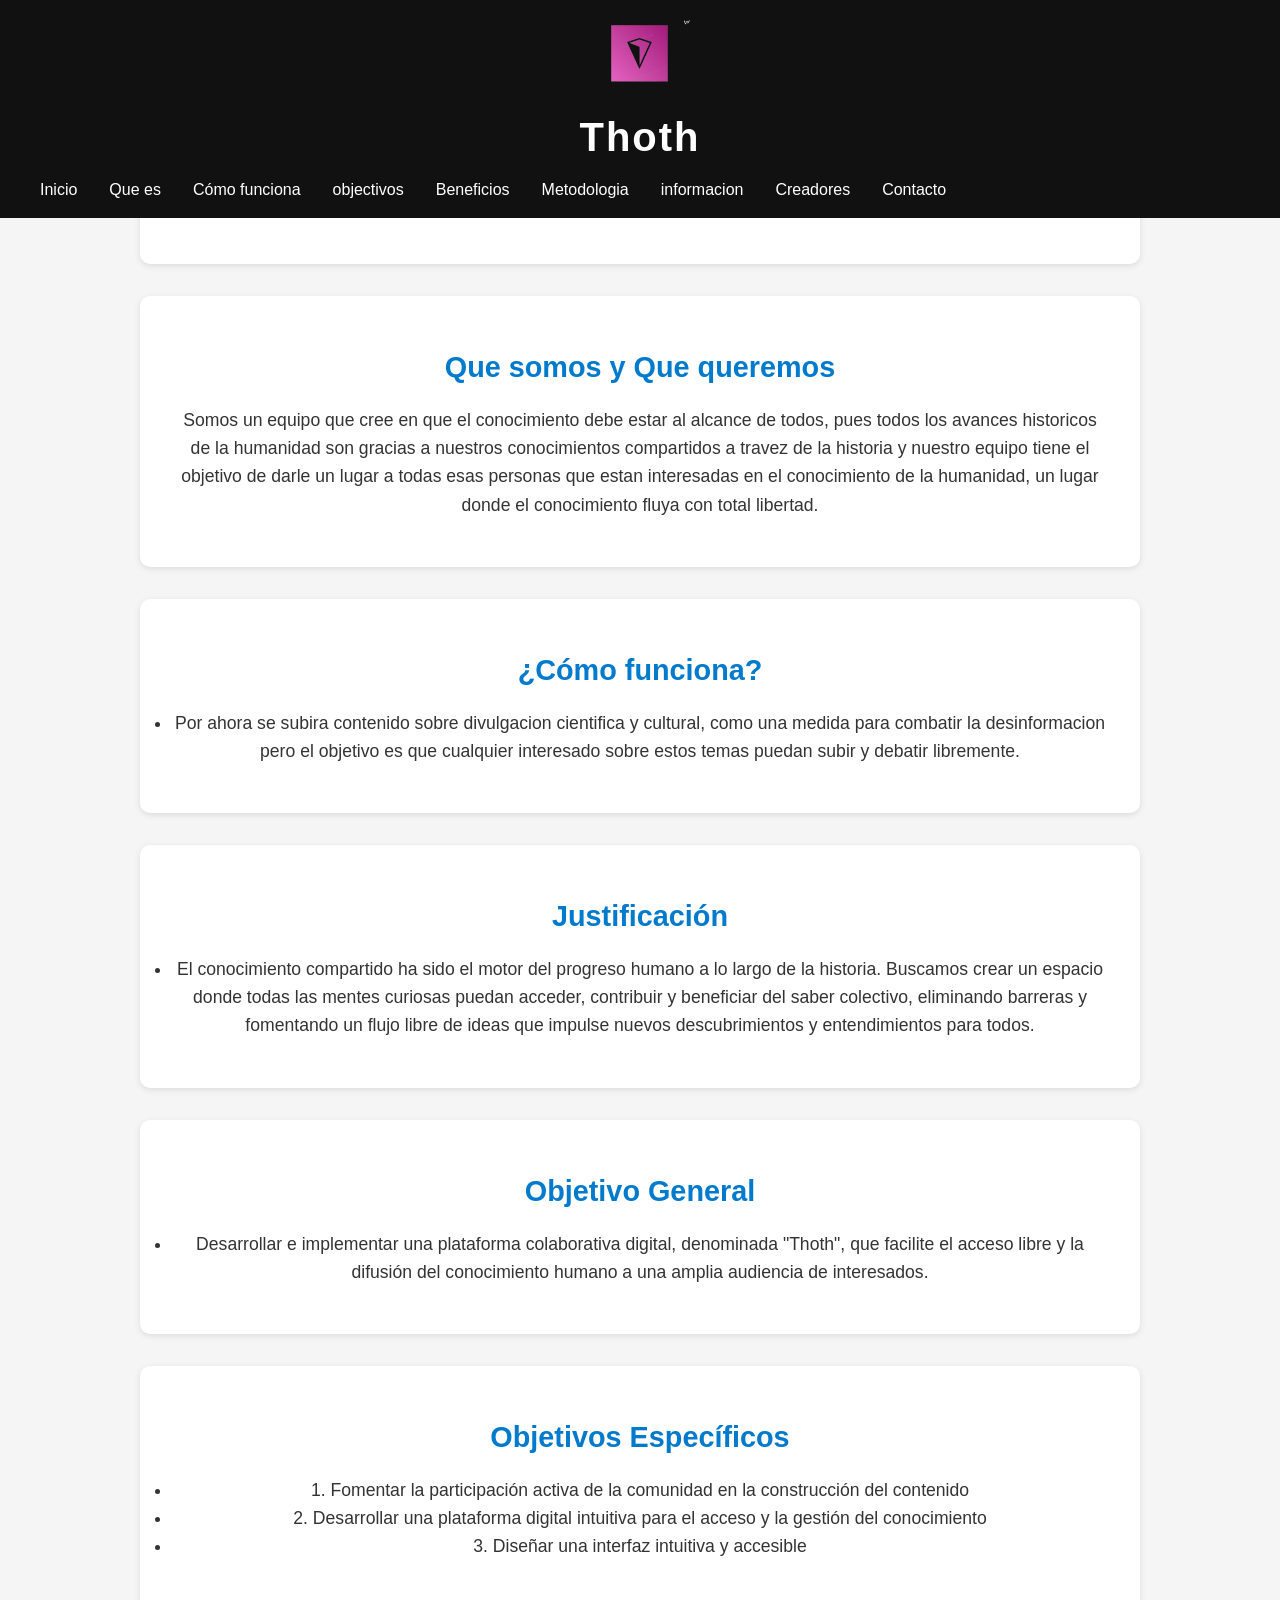
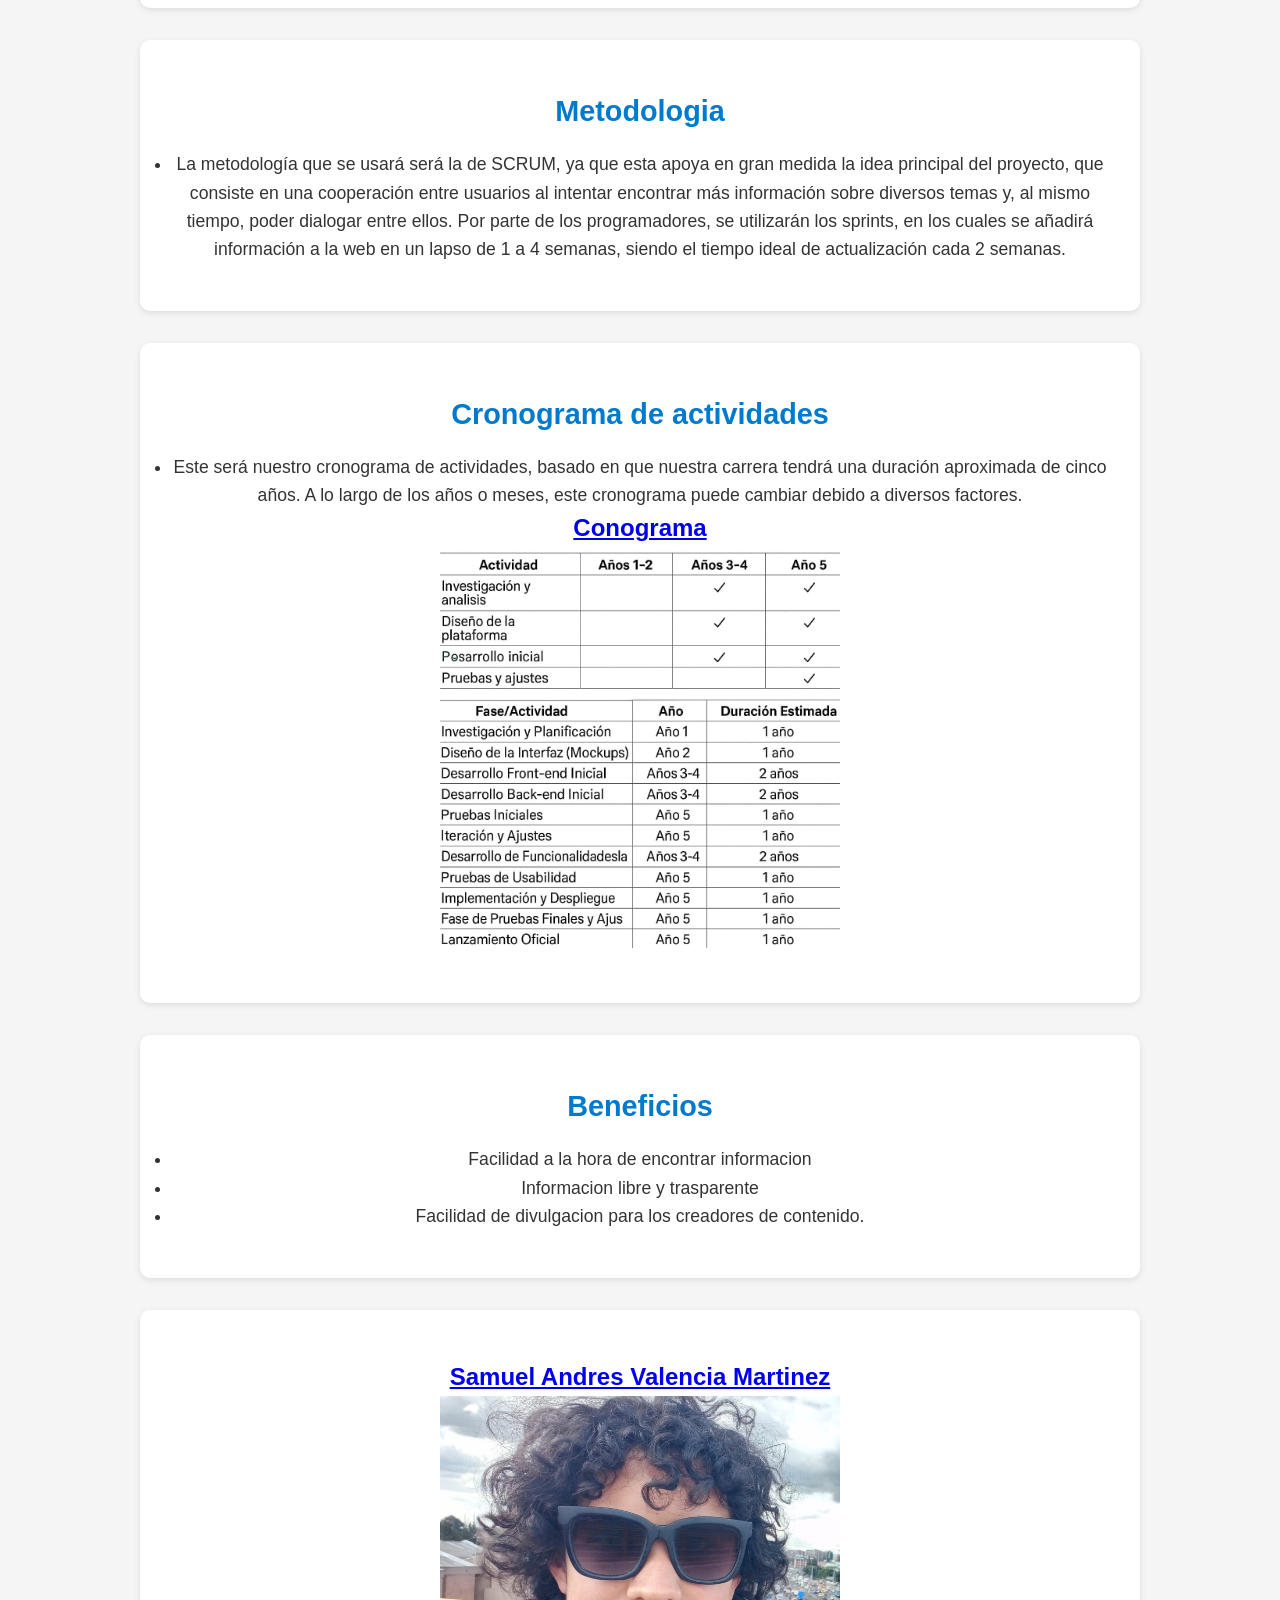
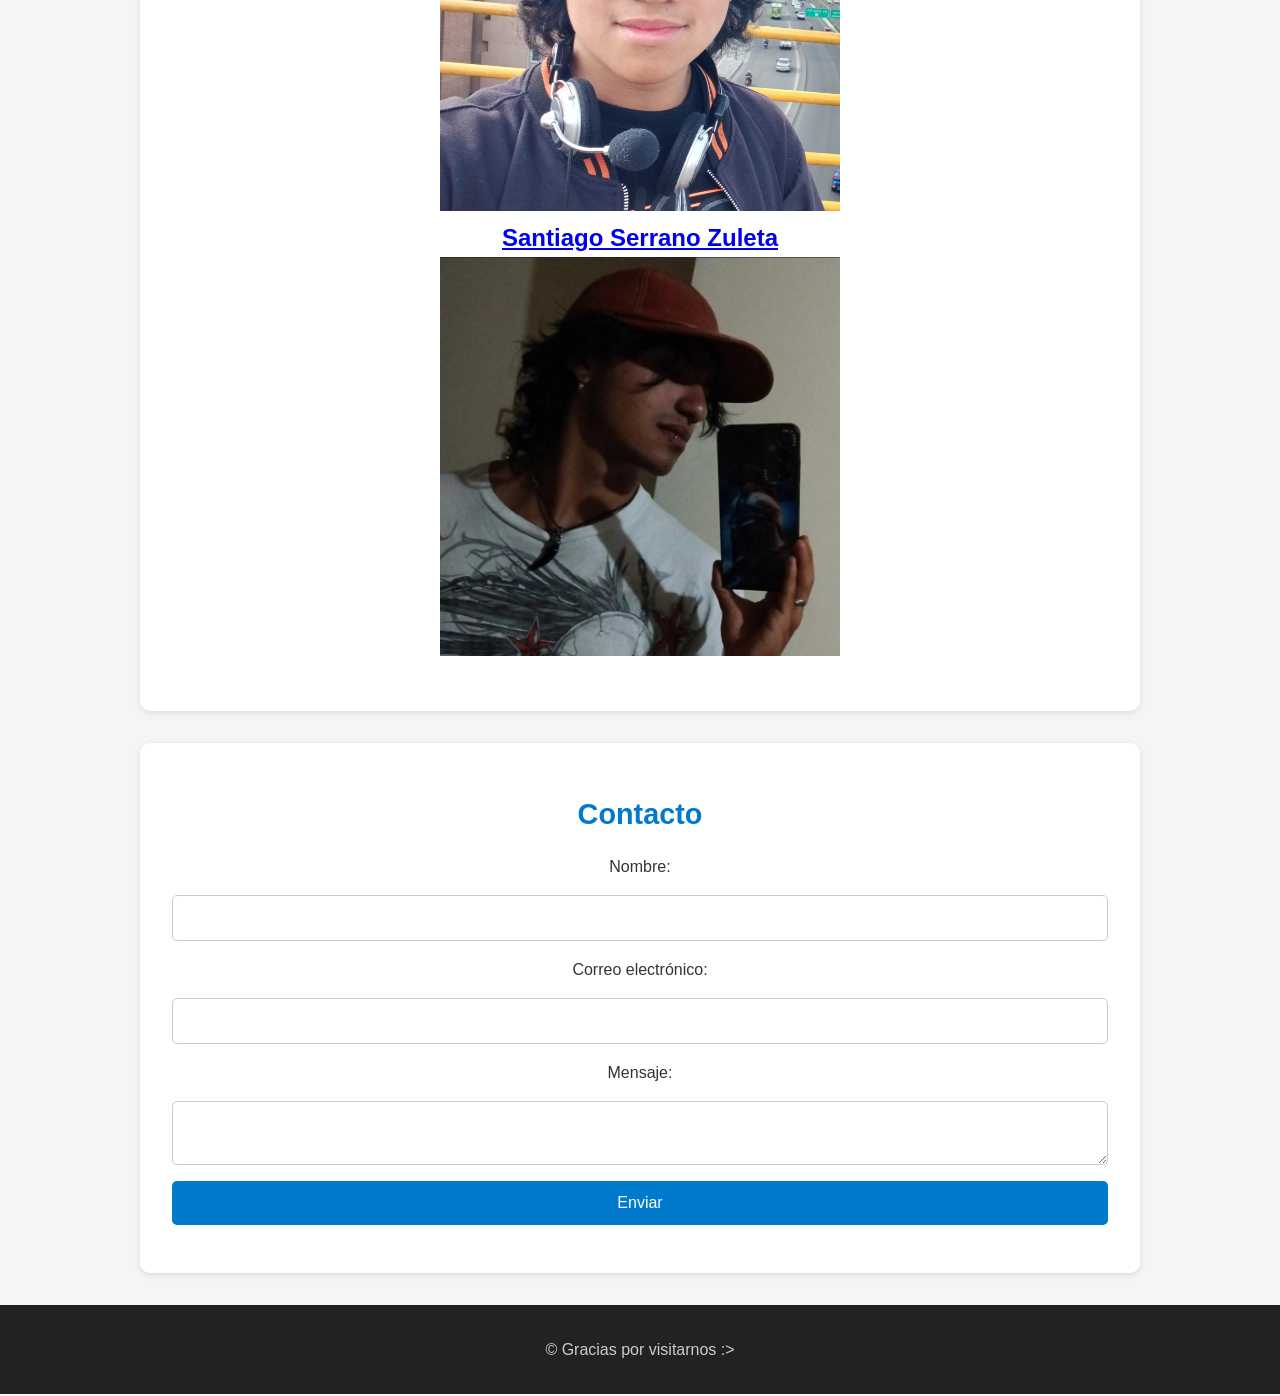
==== commit eb51fe86: "Add files via upload" ====
--- a/index.html
+++ b/index.html
@@ -133,14 +133,14 @@
     <nav>
       <ul>
         <li><a href= thoth.html >Inicio</a></li>
-        <li><a href="#Que-es?">Que-es?</a></li>
-        <li><a href="#Como-funciona">Cómo-funciona</a></li>
-        <li><a href="#Objectivos">Los-objectivos</a></li>
+        <li><a href="#Que es">Que es</a></li>
+        <li><a href="#Como funciona">Cómo funciona</a></li>
+        <li><a href="#objectivos">objectivos</a></li>
         <li><a href="#Beneficios">Beneficios</a></li>
         <li><a href="#Metodologia">Metodologia</a></li>
+        <li><a href="#informacion">informacion</a></li>
+        <li><a href="#Creadores">Creadores</a></li>
         <li><a href="#Contacto">Contacto</a></li>
-        <li><a href="#Creadores">Los-dueños</a></li>
-        <li><a href="#Informacion">Informacion</a></li>
       </ul>
     </nav>
   </header>
@@ -151,12 +151,12 @@
     <h2>Tecnología que guía, libertad que inspira e informacion que nos salvara.</h2>
   </section>
 
-  <section id="Que-es?">
+  <section id="Que es">
     <h2>  Que somos y Que queremos </h2>
     <p> Somos un equipo que cree en que el conocimiento debe estar al alcance de todos, pues todos los avances historicos de la humanidad son gracias a nuestros conocimientos compartidos a travez de la historia y nuestro equipo tiene el objetivo de darle un lugar a todas esas personas que estan interesadas en el conocimiento de la humanidad, un lugar donde el conocimiento fluya con total libertad. </p>
   </section>
   
-  <section id="Como-funciona">
+  <section id="Como funciona">
     <h2>¿Cómo funciona?</h2>
     <ul>
       <li>Por ahora se subira contenido sobre divulgacion cientifica y cultural, como una medida para combatir la desinformacion pero el objetivo es que cualquier interesado sobre estos temas puedan subir y debatir libremente.</li>
@@ -164,7 +164,7 @@
     </ul>
   </section>
 
-  <section id="Información">
+  <section id="informacion">
     <h2>Justificación</h2>
     <ul>
       <li>El conocimiento compartido ha sido el motor del progreso humano a lo largo de la historia. Buscamos crear un espacio donde todas las mentes curiosas puedan acceder, contribuir y beneficiar del saber colectivo, eliminando barreras y fomentando un flujo libre de ideas que impulse nuevos descubrimientos y entendimientos para todos.</li>
@@ -172,7 +172,7 @@
     </ul>
   </section>
   
-  <section id="Los-objectivos">
+  <section id="objectivos">
     <h2>Objetivo General</h2>
     <ul>
       <li>Desarrollar e implementar una plataforma colaborativa digital,
@@ -182,7 +182,7 @@
     </ul>
   </section>
 
-  <section id="Los-objectivos">
+  <section id="objectivos">
     <h2>Objetivos Específicos</h2>
     <ul>
       
@@ -201,12 +201,12 @@
     </ul>
   </section>
 
-  <section id="Información">
+  <section id="Informacion">
     <h2>Cronograma de actividades </h2>
     <ul>
          <li>Este será nuestro cronograma de actividades, basado en que nuestra carrera tendrá una duración aproximada de cinco años. A lo largo de los años o meses, este cronograma puede cambiar debido a diversos factores.</li>
     </ul>
-      <a href="Cronograma-de-activivades.png"> <h1>Samuel Andres Valencia Martinez</h1></a>
+      <a href="Cronograma-de-activivades.png"> <h1>Conograma</h1></a>
   <img src="Cronograma-de-activivades.png" alt="logo chingon" style="width: 100%; max-width: 400px;">
   
 </section>
@@ -221,7 +221,7 @@
     </ul>
   </section>
   
-  <section id="Los-dueños">
+  <section id="Creadores">
 
   <a href="Samuel2.png"> <h1>Samuel Andres Valencia Martinez</h1></a>
   <img src="Samuel2.png" alt="logo chingon" style="width: 100%; max-width: 400px;">
